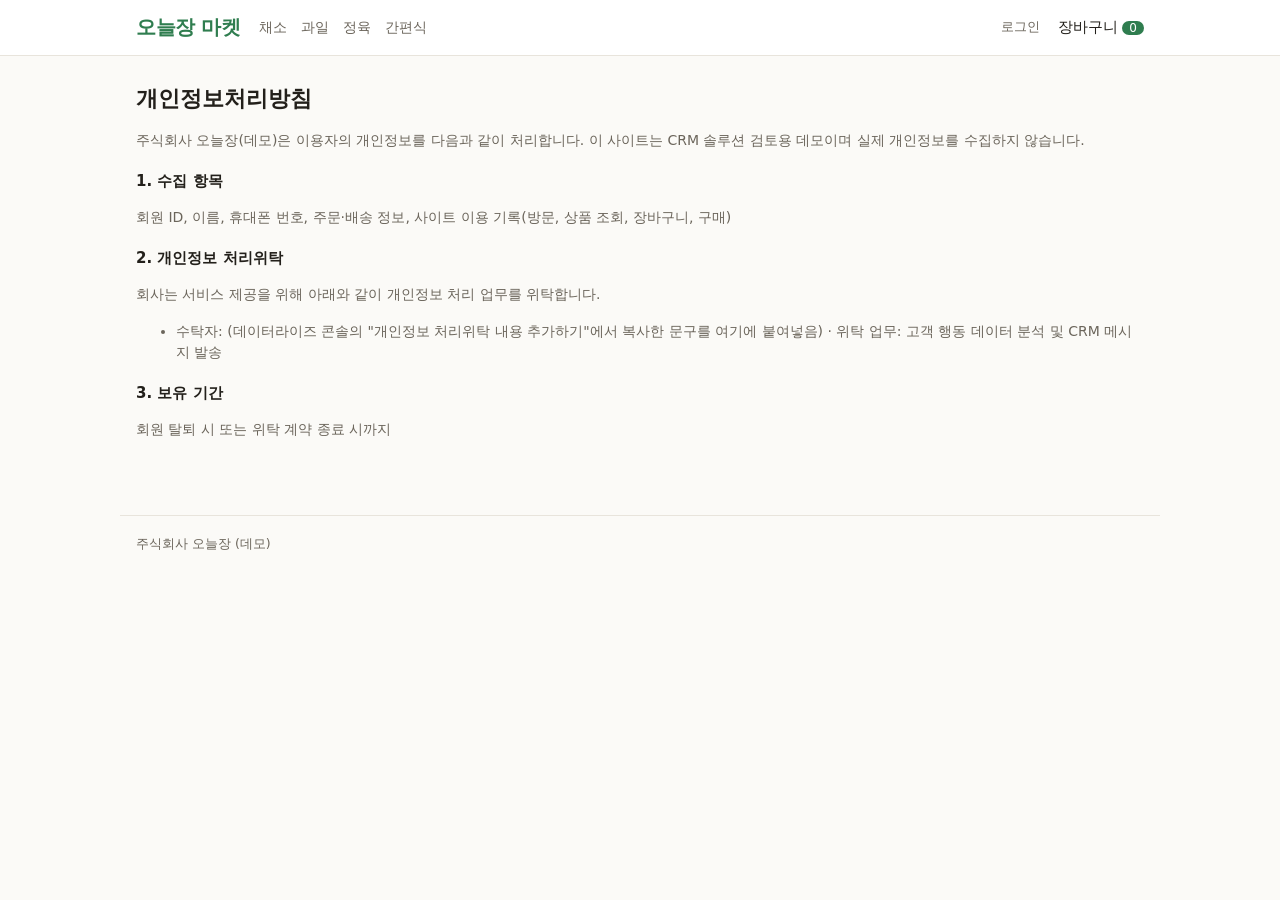
==== privacy.html @ a443450d "Demo grocery shop for CRM tool evaluation" ====
<!doctype html>
<html lang="ko">
<head>
<meta charset="utf-8"><meta name="viewport" content="width=device-width,initial-scale=1">
<title>개인정보처리방침 | 오늘장 마켓</title>
<meta name="user_id" content="">
<script src="dz-head.js"></script>
<link rel="stylesheet" href="style.css">
<script src="app.js"></script>
</head>
<body>
<header id="hdr"></header>
<main class="policy">
  <h1>개인정보처리방침</h1>
  <p>주식회사 오늘장(데모)은 이용자의 개인정보를 다음과 같이 처리합니다. 이 사이트는 CRM 솔루션 검토용 데모이며 실제 개인정보를 수집하지 않습니다.</p>
  <h3>1. 수집 항목</h3><p>회원 ID, 이름, 휴대폰 번호, 주문·배송 정보, 사이트 이용 기록(방문, 상품 조회, 장바구니, 구매)</p>
  <h3>2. 개인정보 처리위탁</h3>
  <p>회사는 서비스 제공을 위해 아래와 같이 개인정보 처리 업무를 위탁합니다.</p>
  <ul id="consign"><li>수탁자: (데이터라이즈 콘솔의 "개인정보 처리위탁 내용 추가하기"에서 복사한 문구를 여기에 붙여넣음) · 위탁 업무: 고객 행동 데이터 분석 및 CRM 메시지 발송</li></ul>
  <h3>3. 보유 기간</h3><p>회원 탈퇴 시 또는 위탁 계약 종료 시까지</p>
</main>
<footer>주식회사 오늘장 (데모)</footer>
</body>
</html>
---- style.css ----
:root{--bg:#fbfaf7;--surface:#fff;--line:#e8e4dc;--fg:#23201b;--fg2:#6b655b;--accent:#2f7d4f;--accent2:#e9f3ec;--warn:#c2410c;font-family:"Apple SD Gothic Neo","Noto Sans KR",system-ui,sans-serif}
*{box-sizing:border-box}body{margin:0;background:var(--bg);color:var(--fg);font-size:15px;line-height:1.55}
a{color:inherit;text-decoration:none}
header{background:var(--surface);border-bottom:1px solid var(--line);position:sticky;top:0;z-index:3}
.bar{max-width:1040px;margin:0 auto;padding:12px 16px;display:flex;align-items:center;gap:18px}
.logo{font-weight:800;font-size:20px;color:var(--accent);letter-spacing:-.02em}
.bar nav{display:flex;gap:14px;color:var(--fg2);font-size:14px}
.bar .sp{flex:1}
.bar .user{font-size:13px;color:var(--fg2)}
.badge{background:var(--accent);color:#fff;border-radius:10px;padding:0 7px;font-size:12px;margin-left:4px}
main{max-width:1040px;margin:0 auto;padding:20px 16px 60px}
h1{font-size:22px;margin:6px 0 14px}
.hero{background:linear-gradient(120deg,#dff0e4,#f6f1e4);border-radius:14px;padding:28px 24px;margin-bottom:22px}
.hero h2{margin:0 0 6px;font-size:24px}.hero p{margin:0;color:var(--fg2)}
.grid{display:grid;grid-template-columns:repeat(auto-fill,minmax(200px,1fr));gap:14px}
.p{background:var(--surface);border:1px solid var(--line);border-radius:12px;overflow:hidden;display:flex;flex-direction:column}
.p .img{aspect-ratio:1;display:flex;align-items:center;justify-content:center;font-size:44px;background:var(--img,#eee)}
.p .b{padding:10px 12px 12px}
.p .n{font-weight:600}.p .pr{color:var(--fg2);font-size:14px}.p .pr b{color:var(--fg);font-size:16px}
.btn{display:inline-block;border:1px solid var(--line);background:var(--surface);border-radius:8px;padding:9px 14px;font:inherit;cursor:pointer}
.btn.pri{background:var(--accent);border-color:var(--accent);color:#fff;font-weight:600}
.btn.sm{padding:6px 10px;font-size:13px}
.detail{display:grid;grid-template-columns:1fr 1fr;gap:28px}
@media(max-width:700px){.detail{grid-template-columns:1fr}}
.detail .img{aspect-ratio:1;border-radius:14px;display:flex;align-items:center;justify-content:center;font-size:120px;background:var(--img,#eee)}
.price{font-size:26px;font-weight:800;margin:8px 0}
.row{display:flex;gap:10px;align-items:center;margin:10px 0}
.qty{width:64px;padding:8px;border:1px solid var(--line);border-radius:8px;font:inherit}
table{width:100%;border-collapse:collapse;background:var(--surface);border:1px solid var(--line);border-radius:12px;overflow:hidden}
td,th{padding:12px 14px;border-bottom:1px solid var(--line);text-align:left;font-size:14px}
th{color:var(--fg2);font-weight:500;background:#faf8f3}
.total{display:flex;justify-content:space-between;font-size:18px;font-weight:700;margin:16px 0}
form.f{display:grid;gap:10px;max-width:460px}
form.f label{display:grid;gap:4px;font-size:13px;color:var(--fg2)}
form.f input{padding:10px;border:1px solid var(--line);border-radius:8px;font:inherit}
.note{color:var(--fg2);font-size:13px}
.ok{background:var(--accent2);border:1px solid #cfe6d7;border-radius:12px;padding:20px;margin-bottom:18px}
footer{border-top:1px solid var(--line);color:var(--fg2);font-size:12.5px;padding:18px 16px;max-width:1040px;margin:0 auto}
.empty{color:var(--fg2);padding:40px 0;text-align:center}
.sec{margin-top:30px}
h2.sec-t{font-size:17px;margin:0 0 10px}
.policy h3{font-size:15px;margin:18px 0 6px}.policy p,.policy li{font-size:14px;color:var(--fg2)}
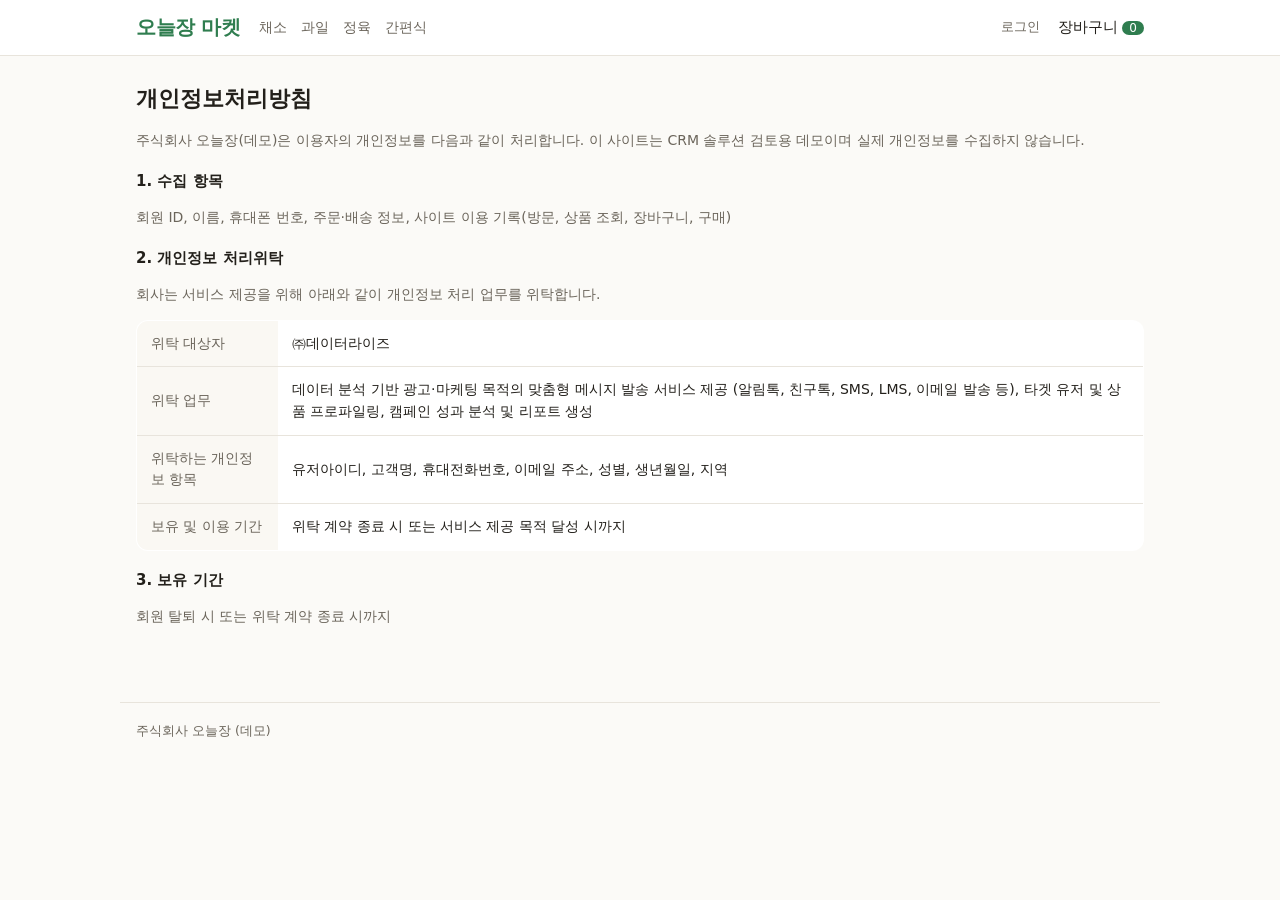
==== commit 820a9918: "Add Datarize consignment clause to privacy policy" ====
--- a/privacy.html
+++ b/privacy.html
@@ -16,7 +16,7 @@
   <h3>1. 수집 항목</h3><p>회원 ID, 이름, 휴대폰 번호, 주문·배송 정보, 사이트 이용 기록(방문, 상품 조회, 장바구니, 구매)</p>
   <h3>2. 개인정보 처리위탁</h3>
   <p>회사는 서비스 제공을 위해 아래와 같이 개인정보 처리 업무를 위탁합니다.</p>
-  <ul id="consign"><li>수탁자: (데이터라이즈 콘솔의 "개인정보 처리위탁 내용 추가하기"에서 복사한 문구를 여기에 붙여넣음) · 위탁 업무: 고객 행동 데이터 분석 및 CRM 메시지 발송</li></ul>
+  <table id="consign"><tr><th>위탁 대상자</th><td>㈜데이터라이즈</td></tr><tr><th>위탁 업무</th><td>데이터 분석 기반 광고·마케팅 목적의 맞춤형 메시지 발송 서비스 제공 (알림톡, 친구톡, SMS, LMS, 이메일 발송 등), 타겟 유저 및 상품 프로파일링, 캠페인 성과 분석 및 리포트 생성</td></tr><tr><th>위탁하는 개인정보 항목</th><td>유저아이디, 고객명, 휴대전화번호, 이메일 주소, 성별, 생년월일, 지역</td></tr><tr><th>보유 및 이용 기간</th><td>위탁 계약 종료 시 또는 서비스 제공 목적 달성 시까지</td></tr></table>
   <h3>3. 보유 기간</h3><p>회원 탈퇴 시 또는 위탁 계약 종료 시까지</p>
 </main>
 <footer>주식회사 오늘장 (데모)</footer>
